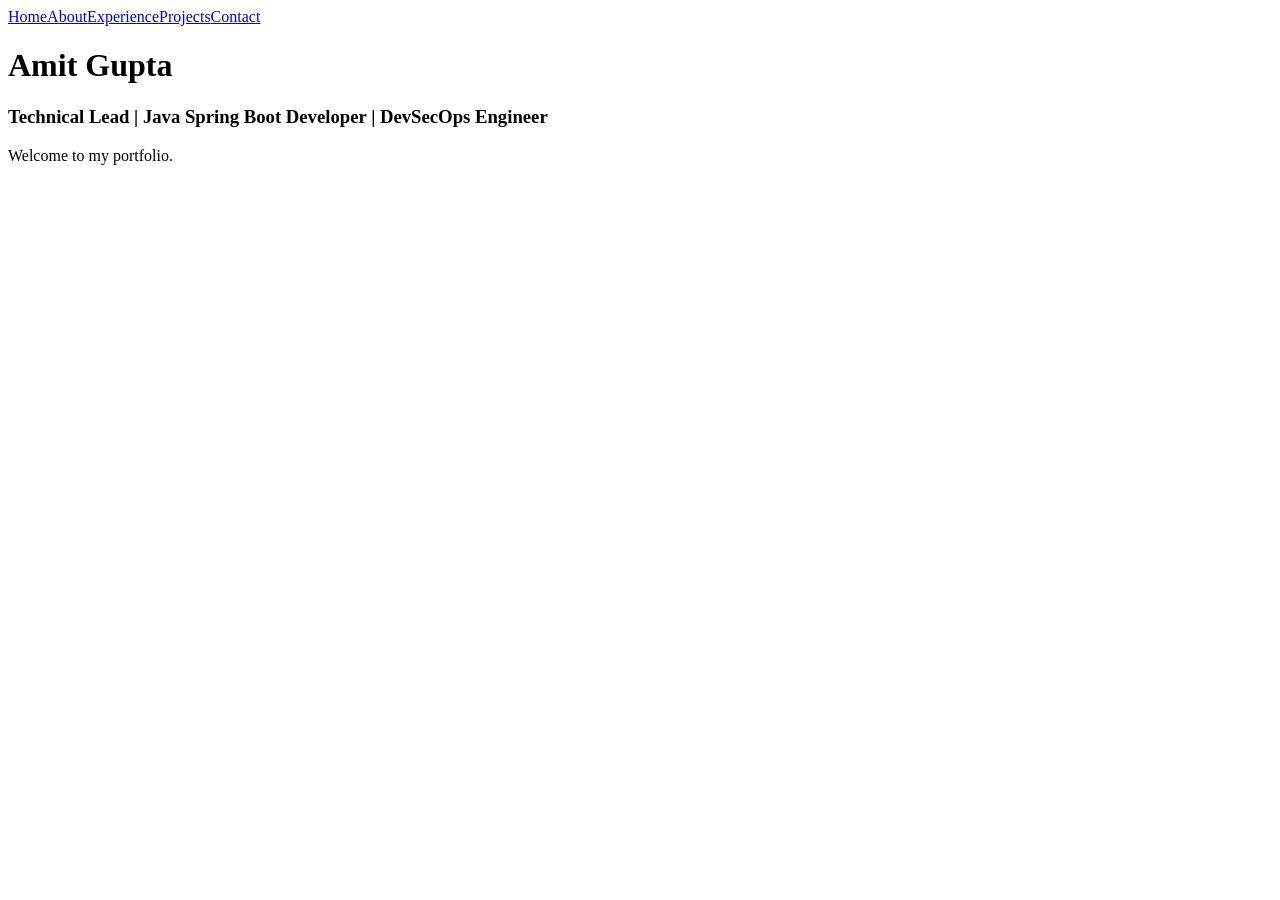
==== index.html @ c9b7a939 "Add files via upload Commiting changes" ====
<html><head><link rel='stylesheet' href='css/style.css'></head><body><nav><a href="index.html">Home</a><a href="about.html">About</a><a href="experience.html">Experience</a><a href="projects.html">Projects</a><a href="contact.html">Contact</a></nav><div class='container'><h1>Amit Gupta</h1><h3>Technical Lead | Java Spring Boot Developer | DevSecOps Engineer</h3><p>Welcome to my portfolio.</p></div></body></html>
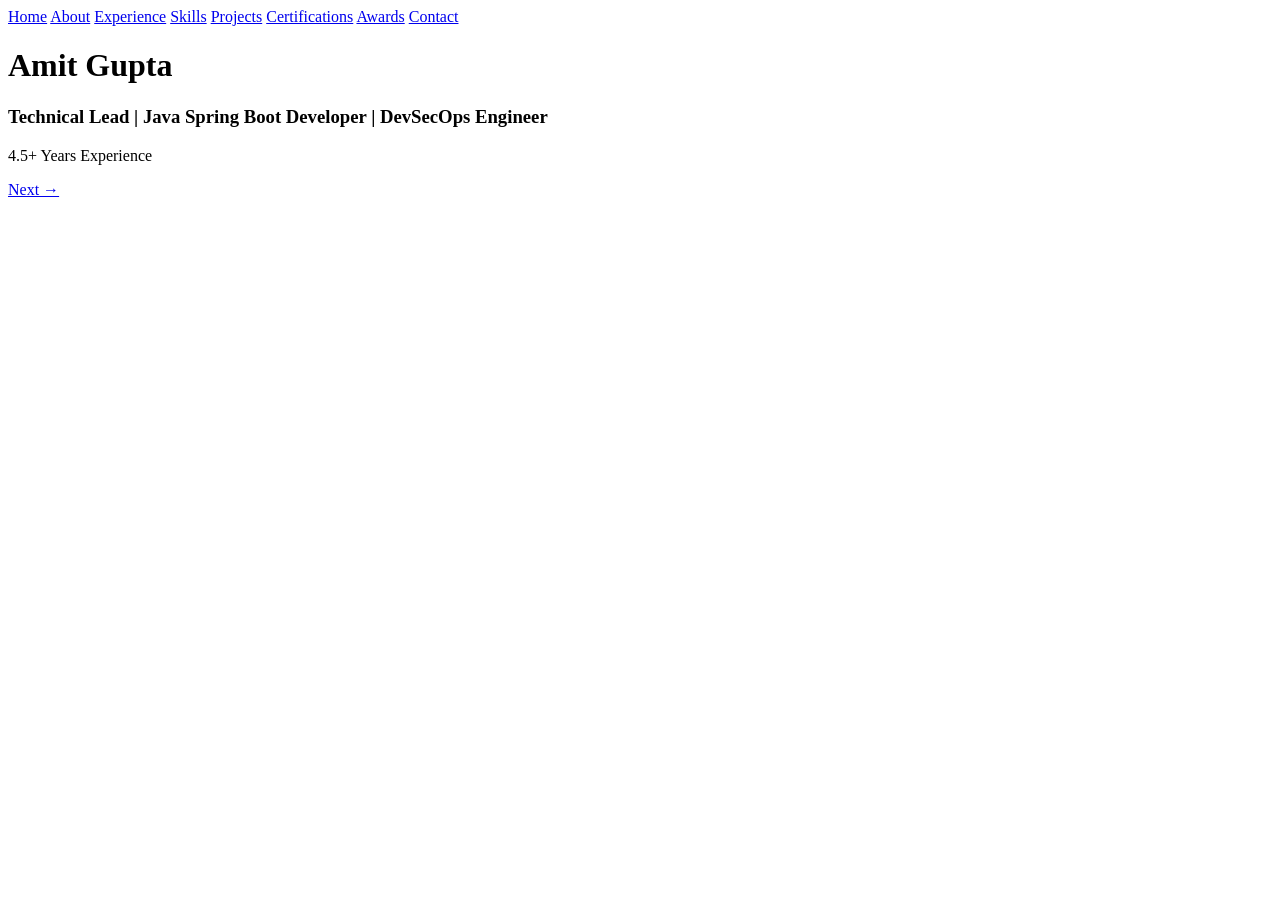
==== commit 455ada3d: "Add files via upload Commit new file chanhes" ====
--- a/index.html
+++ b/index.html
@@ -1 +1,10 @@
-<html><head><link rel='stylesheet' href='css/style.css'></head><body><nav><a href="index.html">Home</a><a href="about.html">About</a><a href="experience.html">Experience</a><a href="projects.html">Projects</a><a href="contact.html">Contact</a></nav><div class='container'><h1>Amit Gupta</h1><h3>Technical Lead | Java Spring Boot Developer | DevSecOps Engineer</h3><p>Welcome to my portfolio.</p></div></body></html>+<html><head><link rel='stylesheet' href='css/style.css'></head><body><nav>
+<a href='index.html'>Home</a>
+<a href='about.html'>About</a>
+<a href='experience.html'>Experience</a>
+<a href='skills.html'>Skills</a>
+<a href='projects.html'>Projects</a>
+<a href='certifications.html'>Certifications</a>
+<a href='awards.html'>Awards</a>
+<a href='contact.html'>Contact</a>
+</nav><div class='hero'><h1>Amit Gupta</h1><h3>Technical Lead | Java Spring Boot Developer | DevSecOps Engineer</h3><p>4.5+ Years Experience</p><a class='btn' href='about.html'>Next →</a></div><script src='js/script.js'></script></body></html>
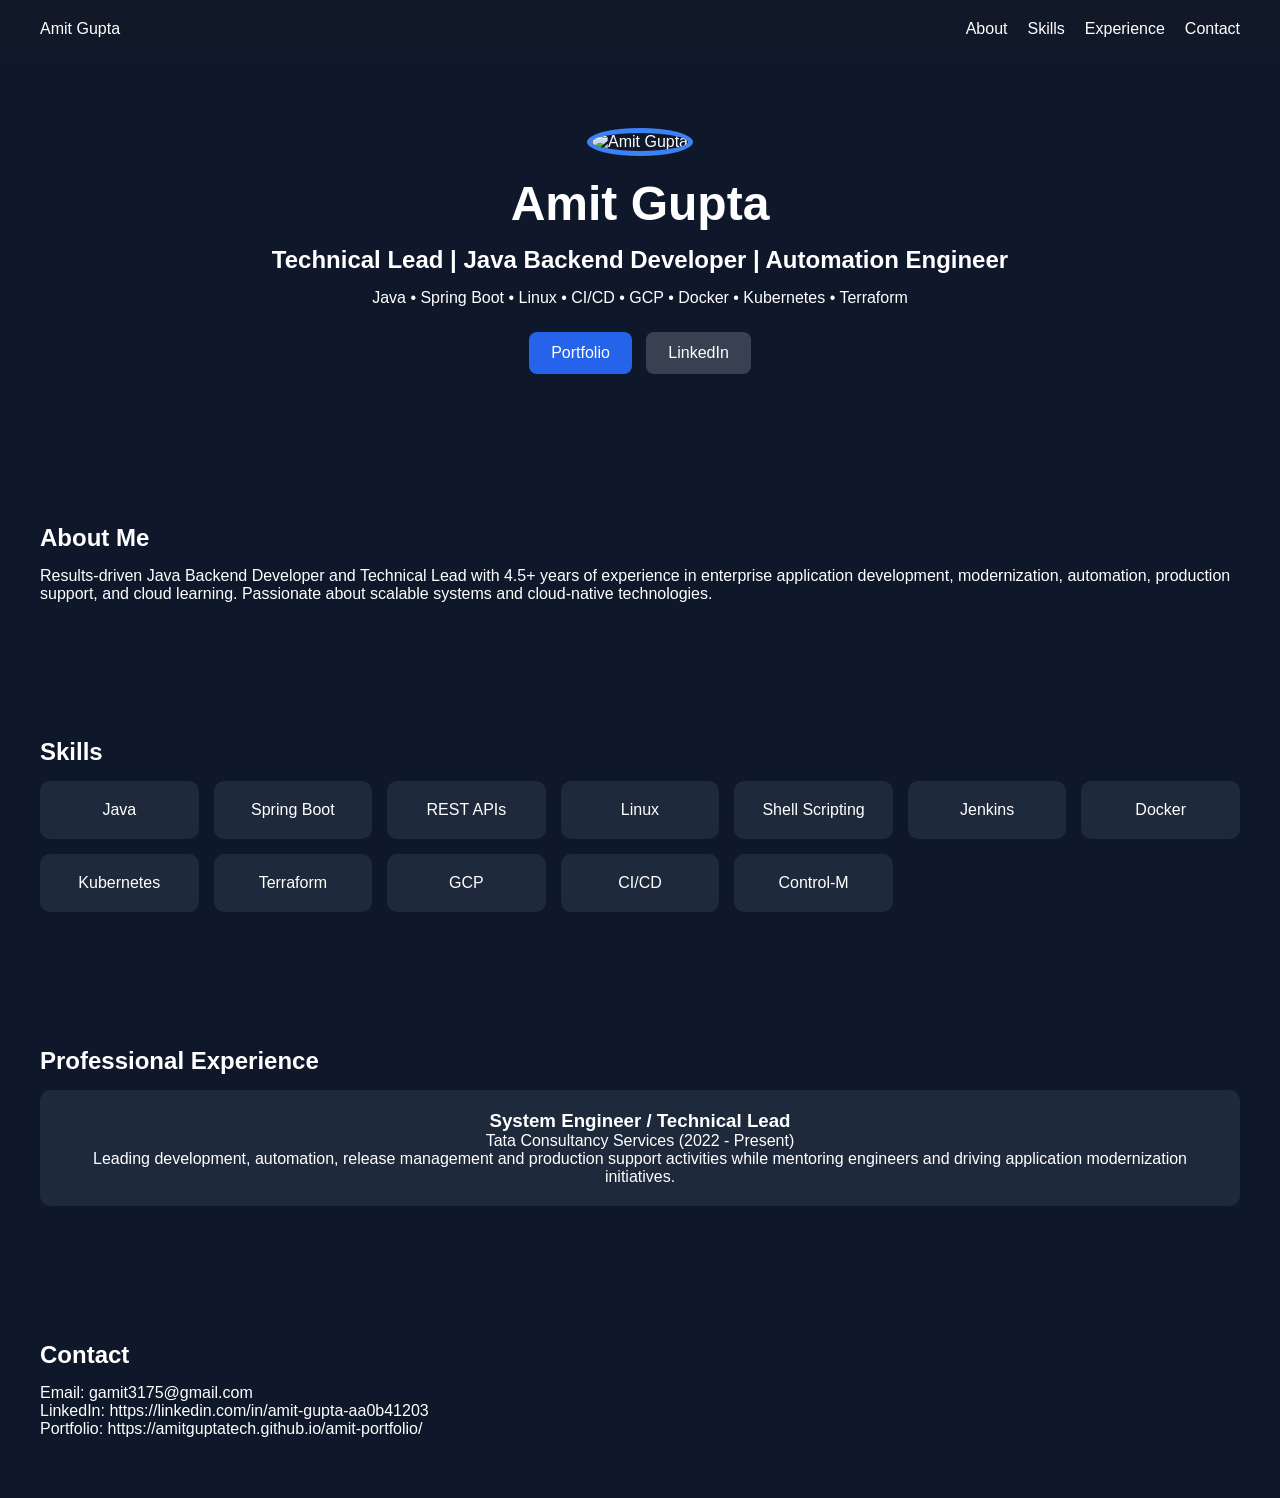
==== commit 9116274e: "Add files via upload Commiting new changes" ====
--- a/index.html
+++ b/index.html
@@ -1,10 +1,68 @@
-<html><head><link rel='stylesheet' href='css/style.css'></head><body><nav>
-<a href='index.html'>Home</a>
-<a href='about.html'>About</a>
-<a href='experience.html'>Experience</a>
-<a href='skills.html'>Skills</a>
-<a href='projects.html'>Projects</a>
-<a href='certifications.html'>Certifications</a>
-<a href='awards.html'>Awards</a>
-<a href='contact.html'>Contact</a>
-</nav><div class='hero'><h1>Amit Gupta</h1><h3>Technical Lead | Java Spring Boot Developer | DevSecOps Engineer</h3><p>4.5+ Years Experience</p><a class='btn' href='about.html'>Next →</a></div><script src='js/script.js'></script></body></html>+<!DOCTYPE html>
+<html lang="en">
+<head>
+<meta charset="UTF-8">
+<meta name="viewport" content="width=device-width, initial-scale=1.0">
+<title>Amit Gupta | Portfolio</title>
+<link rel="stylesheet" href="style.css">
+</head>
+<body>
+<nav>
+<div class="logo">Amit Gupta</div>
+<ul>
+<li><a href="#about">About</a></li>
+<li><a href="#skills">Skills</a></li>
+<li><a href="#experience">Experience</a></li>
+<li><a href="#contact">Contact</a></li>
+</ul>
+</nav>
+
+<section class="hero">
+<img src="images/profile.jpg" class="profile-img" alt="Amit Gupta">
+<h1>Amit Gupta</h1>
+<h2>Technical Lead | Java Backend Developer | Automation Engineer</h2>
+<p>Java • Spring Boot • Linux • CI/CD • GCP • Docker • Kubernetes • Terraform</p>
+
+<div class="buttons">
+<a class="btn" href="https://amitguptatech.github.io/amit-portfolio/" target="_blank">Portfolio</a>
+<a class="btn secondary" href="https://linkedin.com/in/amit-gupta-aa0b41203" target="_blank">LinkedIn</a>
+</div>
+</section>
+
+<section id="about">
+<h2>About Me</h2>
+<p>
+Results-driven Java Backend Developer and Technical Lead with 4.5+ years of experience
+in enterprise application development, modernization, automation, production support,
+and cloud learning. Passionate about scalable systems and cloud-native technologies.
+</p>
+</section>
+
+<section id="skills">
+<h2>Skills</h2>
+<div class="grid">
+<div>Java</div><div>Spring Boot</div><div>REST APIs</div><div>Linux</div>
+<div>Shell Scripting</div><div>Jenkins</div><div>Docker</div><div>Kubernetes</div>
+<div>Terraform</div><div>GCP</div><div>CI/CD</div><div>Control-M</div>
+</div>
+</section>
+
+<section id="experience">
+<h2>Professional Experience</h2>
+<div class="card">
+<h3>System Engineer / Technical Lead</h3>
+<p>Tata Consultancy Services (2022 - Present)</p>
+<p>Leading development, automation, release management and production support activities while mentoring engineers and driving application modernization initiatives.</p>
+</div>
+</section>
+
+<section id="contact">
+<h2>Contact</h2>
+<p>Email: gamit3175@gmail.com</p>
+<p>LinkedIn: https://linkedin.com/in/amit-gupta-aa0b41203</p>
+<p>Portfolio: https://amitguptatech.github.io/amit-portfolio/</p>
+</section>
+
+<script src="script.js"></script>
+</body>
+</html>
--- a/style.css
+++ b/style.css
@@ -0,0 +1,16 @@
+
+*{margin:0;padding:0;box-sizing:border-box;font-family:Segoe UI,sans-serif}
+body{background:#0f172a;color:#fff}
+nav{display:flex;justify-content:space-between;padding:20px 40px;background:#111827}
+nav ul{display:flex;gap:20px;list-style:none}
+nav a{color:white;text-decoration:none}
+.hero{text-align:center;padding:70px 20px}
+.profile-img{width:220px;height:220px;border-radius:50%;object-fit:cover;border:5px solid #3b82f6}
+h1{font-size:48px;margin-top:20px}
+h2{margin:15px 0}
+.buttons{margin-top:20px}
+.btn{display:inline-block;padding:12px 22px;background:#2563eb;color:#fff;text-decoration:none;border-radius:8px;margin:5px}
+.secondary{background:#374151}
+section{padding:60px 40px}
+.grid{display:grid;grid-template-columns:repeat(auto-fit,minmax(150px,1fr));gap:15px}
+.grid div,.card{background:#1e293b;padding:20px;border-radius:10px;text-align:center}
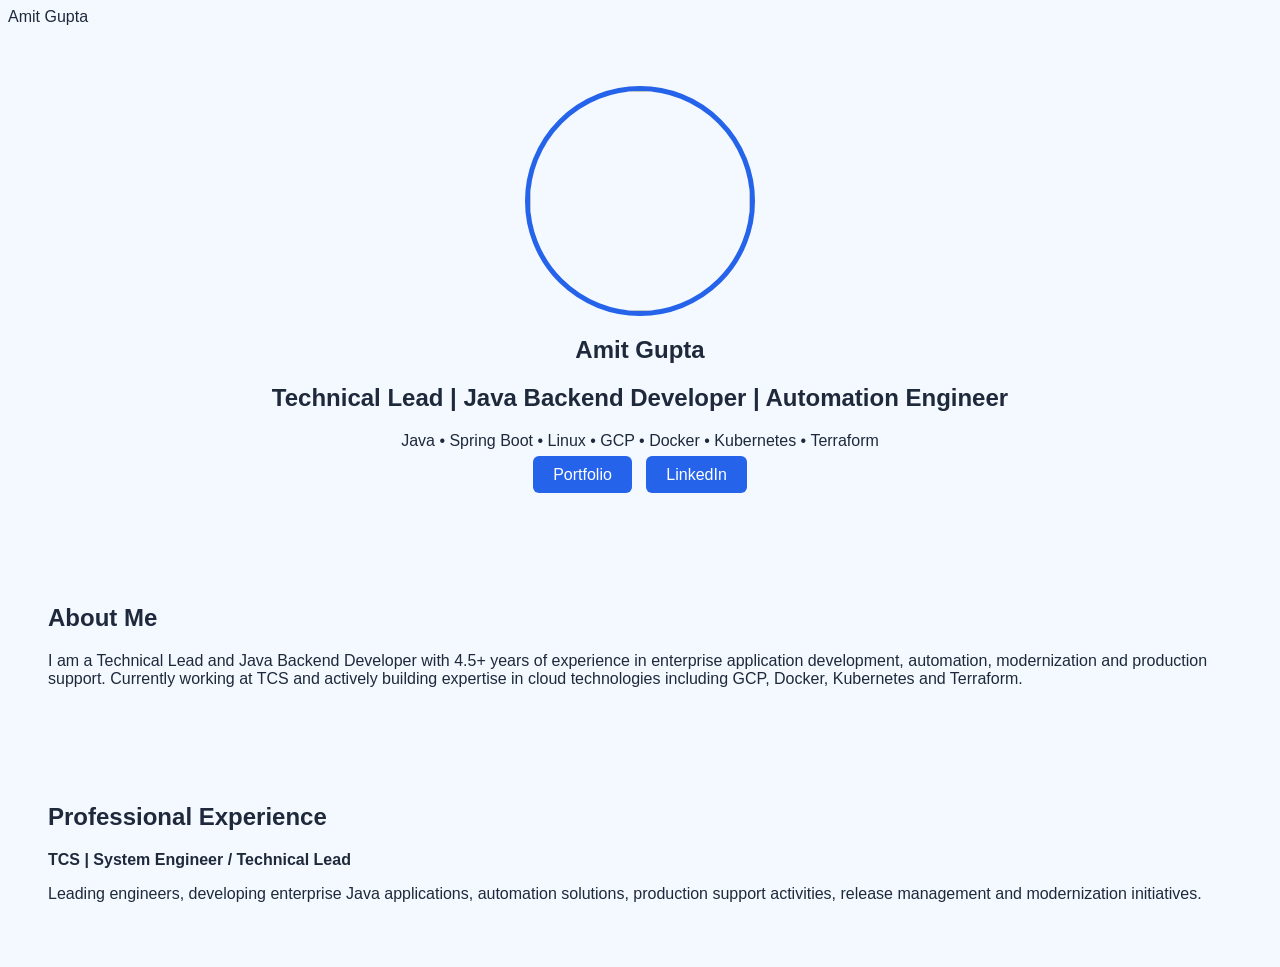
==== commit 1ad505eb: "Add files via upload Committing new file" ====
--- a/index.html
+++ b/index.html
@@ -1,68 +1 @@
-<!DOCTYPE html>
-<html lang="en">
-<head>
-<meta charset="UTF-8">
-<meta name="viewport" content="width=device-width, initial-scale=1.0">
-<title>Amit Gupta | Portfolio</title>
-<link rel="stylesheet" href="style.css">
-</head>
-<body>
-<nav>
-<div class="logo">Amit Gupta</div>
-<ul>
-<li><a href="#about">About</a></li>
-<li><a href="#skills">Skills</a></li>
-<li><a href="#experience">Experience</a></li>
-<li><a href="#contact">Contact</a></li>
-</ul>
-</nav>
-
-<section class="hero">
-<img src="images/profile.jpg" class="profile-img" alt="Amit Gupta">
-<h1>Amit Gupta</h1>
-<h2>Technical Lead | Java Backend Developer | Automation Engineer</h2>
-<p>Java • Spring Boot • Linux • CI/CD • GCP • Docker • Kubernetes • Terraform</p>
-
-<div class="buttons">
-<a class="btn" href="https://amitguptatech.github.io/amit-portfolio/" target="_blank">Portfolio</a>
-<a class="btn secondary" href="https://linkedin.com/in/amit-gupta-aa0b41203" target="_blank">LinkedIn</a>
-</div>
-</section>
-
-<section id="about">
-<h2>About Me</h2>
-<p>
-Results-driven Java Backend Developer and Technical Lead with 4.5+ years of experience
-in enterprise application development, modernization, automation, production support,
-and cloud learning. Passionate about scalable systems and cloud-native technologies.
-</p>
-</section>
-
-<section id="skills">
-<h2>Skills</h2>
-<div class="grid">
-<div>Java</div><div>Spring Boot</div><div>REST APIs</div><div>Linux</div>
-<div>Shell Scripting</div><div>Jenkins</div><div>Docker</div><div>Kubernetes</div>
-<div>Terraform</div><div>GCP</div><div>CI/CD</div><div>Control-M</div>
-</div>
-</section>
-
-<section id="experience">
-<h2>Professional Experience</h2>
-<div class="card">
-<h3>System Engineer / Technical Lead</h3>
-<p>Tata Consultancy Services (2022 - Present)</p>
-<p>Leading development, automation, release management and production support activities while mentoring engineers and driving application modernization initiatives.</p>
-</div>
-</section>
-
-<section id="contact">
-<h2>Contact</h2>
-<p>Email: gamit3175@gmail.com</p>
-<p>LinkedIn: https://linkedin.com/in/amit-gupta-aa0b41203</p>
-<p>Portfolio: https://amitguptatech.github.io/amit-portfolio/</p>
-</section>
-
-<script src="script.js"></script>
-</body>
-</html>
+<!DOCTYPE html><html><head><meta charset='UTF-8'><meta name='viewport' content='width=device-width,initial-scale=1'><title>Amit Gupta Portfolio</title><link rel='stylesheet' href='style.css'></head><body><nav><div class='logo'>Amit Gupta</div></nav><section class='hero'><img src='images/profile.jpg' class='profile-img'><h1>Amit Gupta</h1><h2>Technical Lead | Java Backend Developer | Automation Engineer</h2><p>Java • Spring Boot • Linux • GCP • Docker • Kubernetes • Terraform</p><a class='btn' href='https://amitguptatech.github.io/amit-portfolio/'>Portfolio</a> <a class='btn' href='https://linkedin.com/in/amit-gupta-aa0b41203'>LinkedIn</a></section><section><h2>About Me</h2><p>I am a Technical Lead and Java Backend Developer with 4.5+ years of experience in enterprise application development, automation, modernization and production support. Currently working at TCS and actively building expertise in cloud technologies including GCP, Docker, Kubernetes and Terraform.</p></section><section><h2>Professional Experience</h2><p><b>TCS | System Engineer / Technical Lead</b></p><p>Leading engineers, developing enterprise Java applications, automation solutions, production support activities, release management and modernization initiatives.</p></section></body></html>
--- a/style.css
+++ b/style.css
@@ -1,16 +1 @@
-
-*{margin:0;padding:0;box-sizing:border-box;font-family:Segoe UI,sans-serif}
-body{background:#0f172a;color:#fff}
-nav{display:flex;justify-content:space-between;padding:20px 40px;background:#111827}
-nav ul{display:flex;gap:20px;list-style:none}
-nav a{color:white;text-decoration:none}
-.hero{text-align:center;padding:70px 20px}
-.profile-img{width:220px;height:220px;border-radius:50%;object-fit:cover;border:5px solid #3b82f6}
-h1{font-size:48px;margin-top:20px}
-h2{margin:15px 0}
-.buttons{margin-top:20px}
-.btn{display:inline-block;padding:12px 22px;background:#2563eb;color:#fff;text-decoration:none;border-radius:8px;margin:5px}
-.secondary{background:#374151}
-section{padding:60px 40px}
-.grid{display:grid;grid-template-columns:repeat(auto-fit,minmax(150px,1fr));gap:15px}
-.grid div,.card{background:#1e293b;padding:20px;border-radius:10px;text-align:center}
+body{background:#F4F9FF;color:#1E293B;font-family:Segoe UI,sans-serif}.hero{text-align:center;padding:60px}.profile-img{width:220px;height:220px;border-radius:50%;border:5px solid #2563EB}.btn{padding:10px 20px;background:#2563EB;color:#fff;text-decoration:none;margin:5px;border-radius:6px}section{padding:40px}
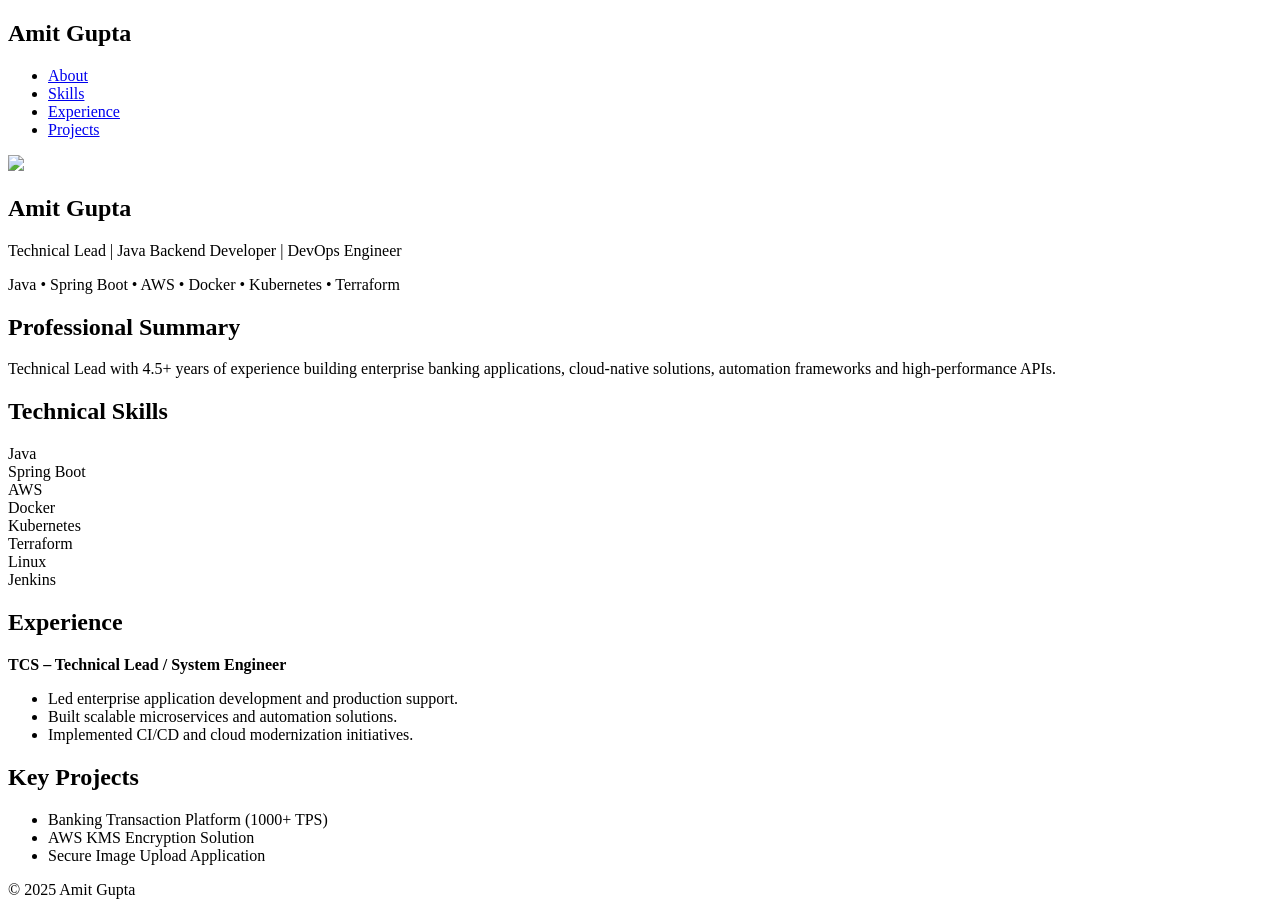
==== commit 6443eb25: "Add files via upload" ====
--- a/index.html
+++ b/index.html
@@ -1 +1,72 @@
-<!DOCTYPE html><html><head><meta charset='UTF-8'><meta name='viewport' content='width=device-width,initial-scale=1'><title>Amit Gupta Portfolio</title><link rel='stylesheet' href='style.css'></head><body><nav><div class='logo'>Amit Gupta</div></nav><section class='hero'><img src='images/profile.jpg' class='profile-img'><h1>Amit Gupta</h1><h2>Technical Lead | Java Backend Developer | Automation Engineer</h2><p>Java • Spring Boot • Linux • GCP • Docker • Kubernetes • Terraform</p><a class='btn' href='https://amitguptatech.github.io/amit-portfolio/'>Portfolio</a> <a class='btn' href='https://linkedin.com/in/amit-gupta-aa0b41203'>LinkedIn</a></section><section><h2>About Me</h2><p>I am a Technical Lead and Java Backend Developer with 4.5+ years of experience in enterprise application development, automation, modernization and production support. Currently working at TCS and actively building expertise in cloud technologies including GCP, Docker, Kubernetes and Terraform.</p></section><section><h2>Professional Experience</h2><p><b>TCS | System Engineer / Technical Lead</b></p><p>Leading engineers, developing enterprise Java applications, automation solutions, production support activities, release management and modernization initiatives.</p></section></body></html>+<!DOCTYPE html>
+<html lang="en">
+<head>
+<meta charset="UTF-8">
+<meta name="viewport" content="width=device-width, initial-scale=1.0">
+<title>Amit Gupta | Technical Lead</title>
+<link rel="stylesheet" href="css/style.css">
+</head>
+<body>
+<header>
+<nav>
+<h2>Amit Gupta</h2>
+<ul>
+<li><a href="#about">About</a></li>
+<li><a href="#skills">Skills</a></li>
+<li><a href="#experience">Experience</a></li>
+<li><a href="#projects">Projects</a></li>
+</ul>
+</nav>
+</header>
+
+<section class="hero">
+<div class="content">
+<img src="images/profile.jpg" class="profile">
+<h1>Amit Gupta</h1>
+<p>Technical Lead | Java Backend Developer | DevOps Engineer</p>
+<p>Java • Spring Boot • AWS • Docker • Kubernetes • Terraform</p>
+</div>
+</section>
+
+<section id="about">
+<h2>Professional Summary</h2>
+<p>Technical Lead with 4.5+ years of experience building enterprise banking applications, cloud-native solutions, automation frameworks and high-performance APIs.</p>
+</section>
+
+<section id="skills">
+<h2>Technical Skills</h2>
+<div class="grid">
+<div class="card">Java</div>
+<div class="card">Spring Boot</div>
+<div class="card">AWS</div>
+<div class="card">Docker</div>
+<div class="card">Kubernetes</div>
+<div class="card">Terraform</div>
+<div class="card">Linux</div>
+<div class="card">Jenkins</div>
+</div>
+</section>
+
+<section id="experience">
+<h2>Experience</h2>
+<p><b>TCS – Technical Lead / System Engineer</b></p>
+<ul>
+<li>Led enterprise application development and production support.</li>
+<li>Built scalable microservices and automation solutions.</li>
+<li>Implemented CI/CD and cloud modernization initiatives.</li>
+</ul>
+</section>
+
+<section id="projects">
+<h2>Key Projects</h2>
+<ul>
+<li>Banking Transaction Platform (1000+ TPS)</li>
+<li>AWS KMS Encryption Solution</li>
+<li>Secure Image Upload Application</li>
+</ul>
+</section>
+
+<footer>© 2025 Amit Gupta</footer>
+<script src="js/script.js"></script>
+</body>
+</html>
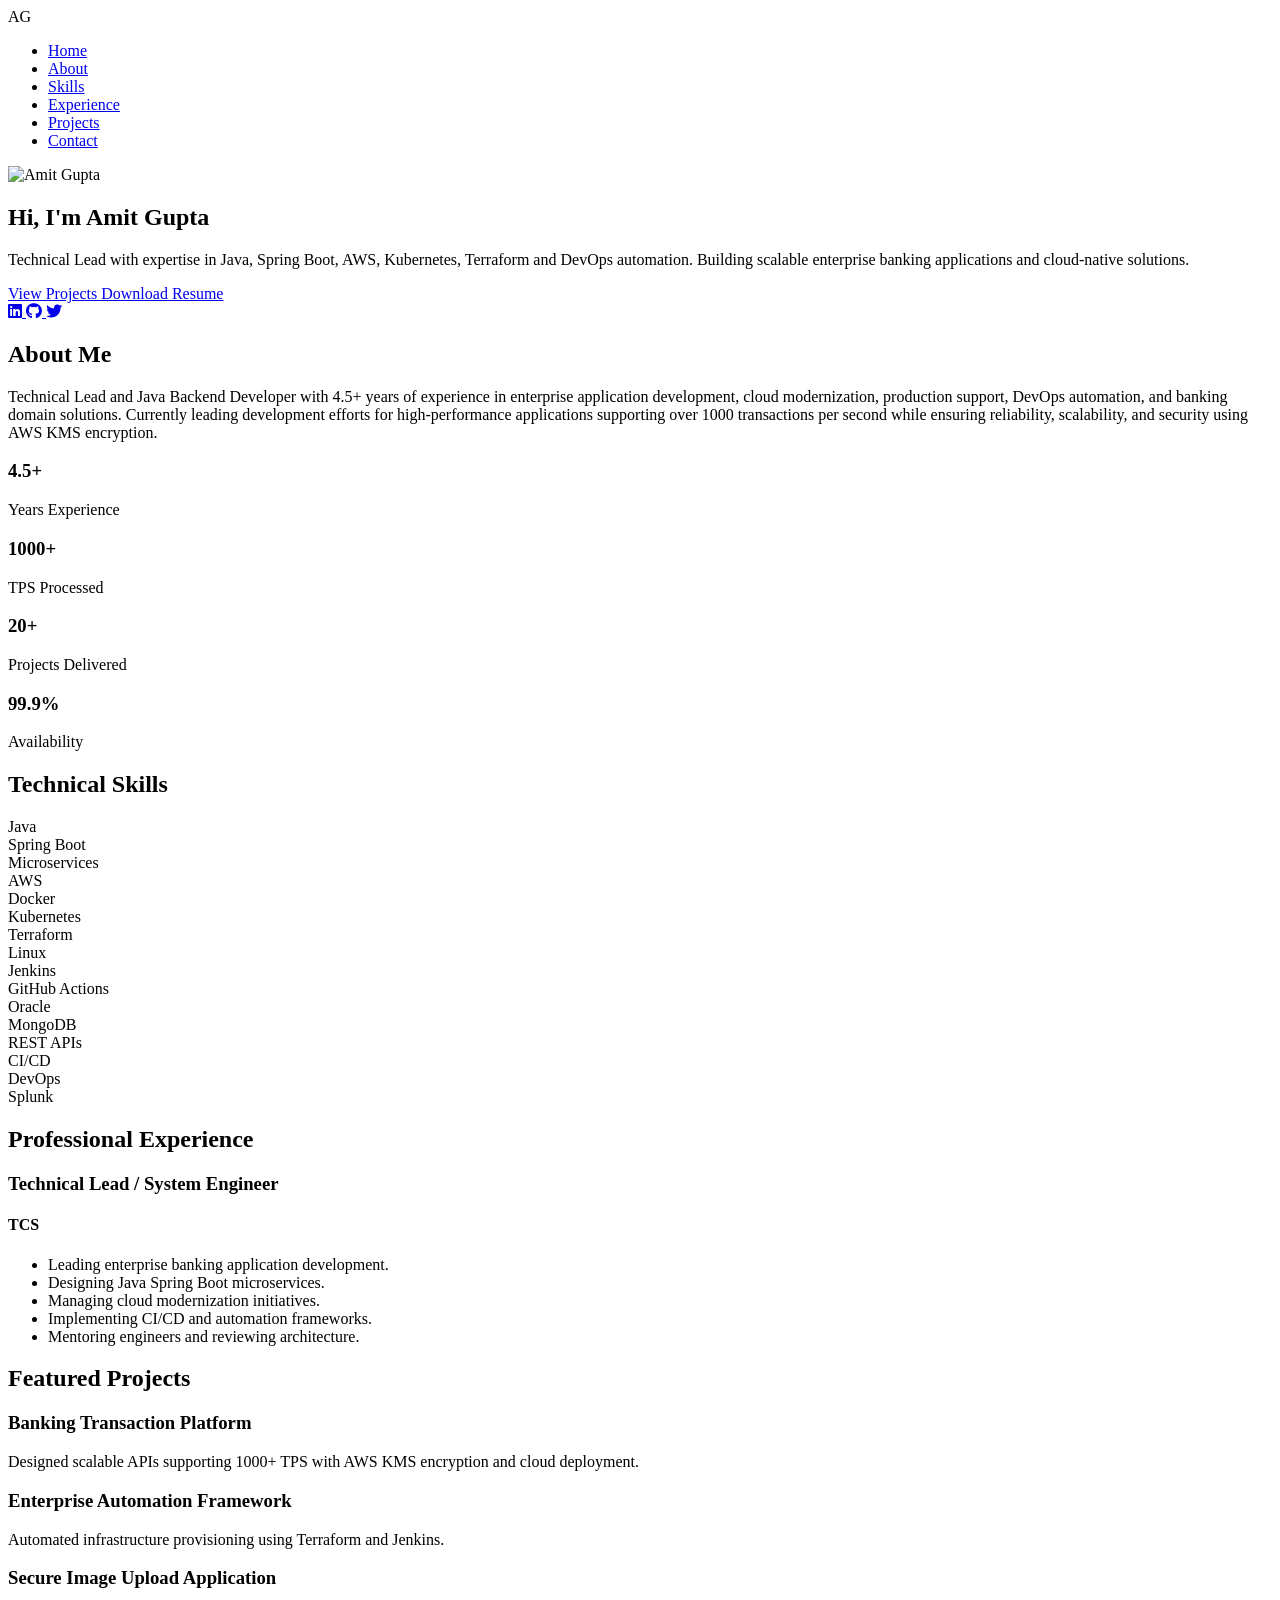
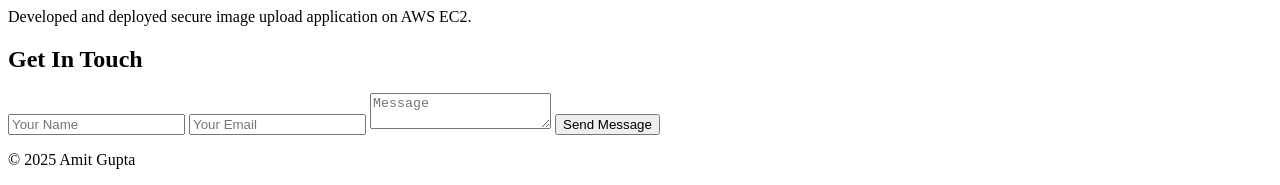
==== commit 9664a4a7: "Commiting index chanhes" ====
--- a/index.html
+++ b/index.html
@@ -1,72 +1,309 @@
 <!DOCTYPE html>
 <html lang="en">
+
 <head>
 <meta charset="UTF-8">
 <meta name="viewport" content="width=device-width, initial-scale=1.0">
+
 <title>Amit Gupta | Technical Lead</title>
+
 <link rel="stylesheet" href="css/style.css">
+
+<link rel="stylesheet"
+href="https://cdnjs.cloudflare.com/ajax/libs/font-awesome/6.5.1/css/all.min.css">
+
 </head>
+
 <body>
+
+<div id="particles"></div>
+
 <header>
+
 <nav>
-<h2>Amit Gupta</h2>
+
+<div class="logo">
+AG
+</div>
+
 <ul>
+
+<li><a href="#home">Home</a></li>
+
 <li><a href="#about">About</a></li>
+
 <li><a href="#skills">Skills</a></li>
+
 <li><a href="#experience">Experience</a></li>
+
 <li><a href="#projects">Projects</a></li>
+
+<li><a href="#contact">Contact</a></li>
+
 </ul>
+
 </nav>
+
 </header>
 
-<section class="hero">
-<div class="content">
-<img src="images/profile.jpg" class="profile">
-<h1>Amit Gupta</h1>
-<p>Technical Lead | Java Backend Developer | DevOps Engineer</p>
-<p>Java • Spring Boot • AWS • Docker • Kubernetes • Terraform</p>
-</div>
+<section id="home" class="hero">
+
+<div class="hero-left">
+
+<img src="images/profile.jpg" alt="Amit Gupta" class="profile-image">
+
+</div>
+
+<div class="hero-right">
+
+<h1>Hi, I'm <span>Amit Gupta</span></h1>
+
+<h2 id="typing"></h2>
+
+<p>
+
+Technical Lead with expertise in Java, Spring Boot,
+AWS, Kubernetes, Terraform and DevOps automation.
+
+Building scalable enterprise banking applications
+and cloud-native solutions.
+
+</p>
+
+<div class="hero-buttons">
+
+<a href="#projects" class="btn">
+View Projects
+</a>
+
+<a href="images/resume.pdf"
+class="btn secondary"
+target="_blank">
+
+Download Resume
+
+</a>
+
+</div>
+
+<div class="social-icons">
+
+<a href="#">
+<i class="fab fa-linkedin"></i>
+</a>
+
+<a href="#">
+<i class="fab fa-github"></i>
+</a>
+
+<a href="#">
+<i class="fab fa-twitter"></i>
+</a>
+
+</div>
+
+</div>
+
 </section>
 
 <section id="about">
-<h2>Professional Summary</h2>
-<p>Technical Lead with 4.5+ years of experience building enterprise banking applications, cloud-native solutions, automation frameworks and high-performance APIs.</p>
+
+<h2>About Me</h2>
+
+<div class="glass-card">
+
+<p>
+
+Technical Lead and Java Backend Developer with 4.5+ years of experience in enterprise application development, cloud modernization, production support, DevOps automation, and banking domain solutions.
+
+Currently leading development efforts for high-performance applications supporting over 1000 transactions per second while ensuring reliability, scalability, and security using AWS KMS encryption.
+
+</p>
+
+<div class="stats">
+
+<div>
+<h3>4.5+</h3>
+<p>Years Experience</p>
+</div>
+
+<div>
+<h3>1000+</h3>
+<p>TPS Processed</p>
+</div>
+
+<div>
+<h3>20+</h3>
+<p>Projects Delivered</p>
+</div>
+
+<div>
+<h3>99.9%</h3>
+<p>Availability</p>
+</div>
+
+</div>
+
+</div>
+
 </section>
 
 <section id="skills">
+
 <h2>Technical Skills</h2>
-<div class="grid">
-<div class="card">Java</div>
-<div class="card">Spring Boot</div>
-<div class="card">AWS</div>
-<div class="card">Docker</div>
-<div class="card">Kubernetes</div>
-<div class="card">Terraform</div>
-<div class="card">Linux</div>
-<div class="card">Jenkins</div>
-</div>
+
+<div class="skills-container">
+
+<div class="skill-card">Java</div>
+
+<div class="skill-card">Spring Boot</div>
+
+<div class="skill-card">Microservices</div>
+
+<div class="skill-card">AWS</div>
+
+<div class="skill-card">Docker</div>
+
+<div class="skill-card">Kubernetes</div>
+
+<div class="skill-card">Terraform</div>
+
+<div class="skill-card">Linux</div>
+
+<div class="skill-card">Jenkins</div>
+
+<div class="skill-card">GitHub Actions</div>
+
+<div class="skill-card">Oracle</div>
+
+<div class="skill-card">MongoDB</div>
+
+<div class="skill-card">REST APIs</div>
+
+<div class="skill-card">CI/CD</div>
+
+<div class="skill-card">DevOps</div>
+
+<div class="skill-card">Splunk</div>
+
+</div>
+
 </section>
 
 <section id="experience">
-<h2>Experience</h2>
-<p><b>TCS – Technical Lead / System Engineer</b></p>
+
+<h2>Professional Experience</h2>
+
+<div class="timeline">
+
+<div class="timeline-item">
+
+<h3>Technical Lead / System Engineer</h3>
+
+<h4>TCS</h4>
+
 <ul>
-<li>Led enterprise application development and production support.</li>
-<li>Built scalable microservices and automation solutions.</li>
-<li>Implemented CI/CD and cloud modernization initiatives.</li>
+
+<li>Leading enterprise banking application development.</li>
+
+<li>Designing Java Spring Boot microservices.</li>
+
+<li>Managing cloud modernization initiatives.</li>
+
+<li>Implementing CI/CD and automation frameworks.</li>
+
+<li>Mentoring engineers and reviewing architecture.</li>
+
 </ul>
+
+</div>
+
+</div>
+
 </section>
 
 <section id="projects">
-<h2>Key Projects</h2>
-<ul>
-<li>Banking Transaction Platform (1000+ TPS)</li>
-<li>AWS KMS Encryption Solution</li>
-<li>Secure Image Upload Application</li>
-</ul>
-</section>
-
-<footer>© 2025 Amit Gupta</footer>
+
+<h2>Featured Projects</h2>
+
+<div class="project-grid">
+
+<div class="project-card">
+
+<h3>Banking Transaction Platform</h3>
+
+<p>
+
+Designed scalable APIs supporting 1000+ TPS with AWS KMS encryption and cloud deployment.
+
+</p>
+
+</div>
+
+<div class="project-card">
+
+<h3>Enterprise Automation Framework</h3>
+
+<p>
+
+Automated infrastructure provisioning using Terraform and Jenkins.
+
+</p>
+
+</div>
+
+<div class="project-card">
+
+<h3>Secure Image Upload Application</h3>
+
+<p>
+
+Developed and deployed secure image upload application on AWS EC2.
+
+</p>
+
+</div>
+
+</div>
+
+</section>
+
+<section id="contact">
+
+<h2>Get In Touch</h2>
+
+<form>
+
+<input type="text"
+placeholder="Your Name"
+required>
+
+<input type="email"
+placeholder="Your Email"
+required>
+
+<textarea
+placeholder="Message"></textarea>
+
+<button type="submit">
+
+Send Message
+
+</button>
+
+</form>
+
+</section>
+
+<footer>
+
+<p>
+© 2025 Amit Gupta
+</p>
+
+</footer>
+
 <script src="js/script.js"></script>
+
 </body>
-</html>+</html>
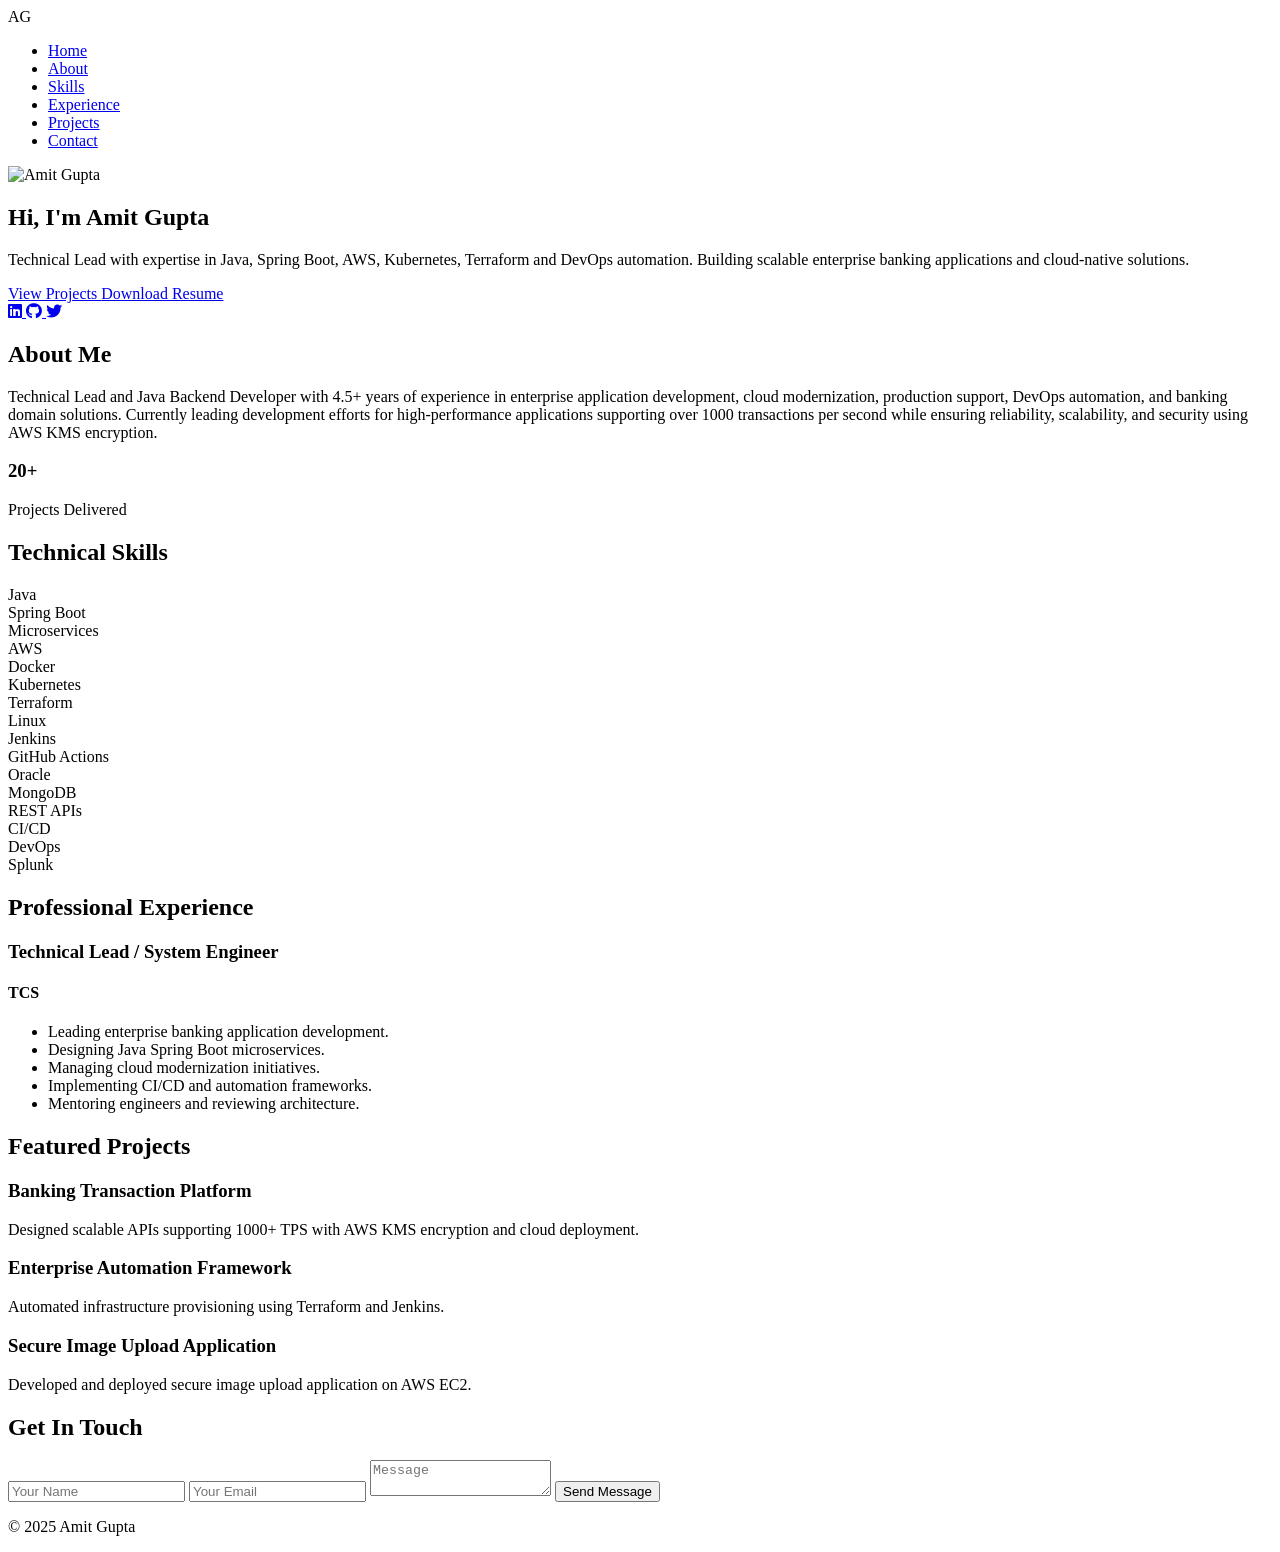
==== commit 7a24288e: "Commit Removed several statistics sections from the HTML." ====
--- a/index.html
+++ b/index.html
@@ -122,31 +122,10 @@
 
 <div class="stats">
 
-<div>
-<h3>4.5+</h3>
-<p>Years Experience</p>
-</div>
-
-<div>
-<h3>1000+</h3>
-<p>TPS Processed</p>
-</div>
-
+<div
 <div>
 <h3>20+</h3>
 <p>Projects Delivered</p>
-</div>
-
-<div>
-<h3>99.9%</h3>
-<p>Availability</p>
-</div>
-
-</div>
-
-</div>
-
-</section>
 
 <section id="skills">
 
